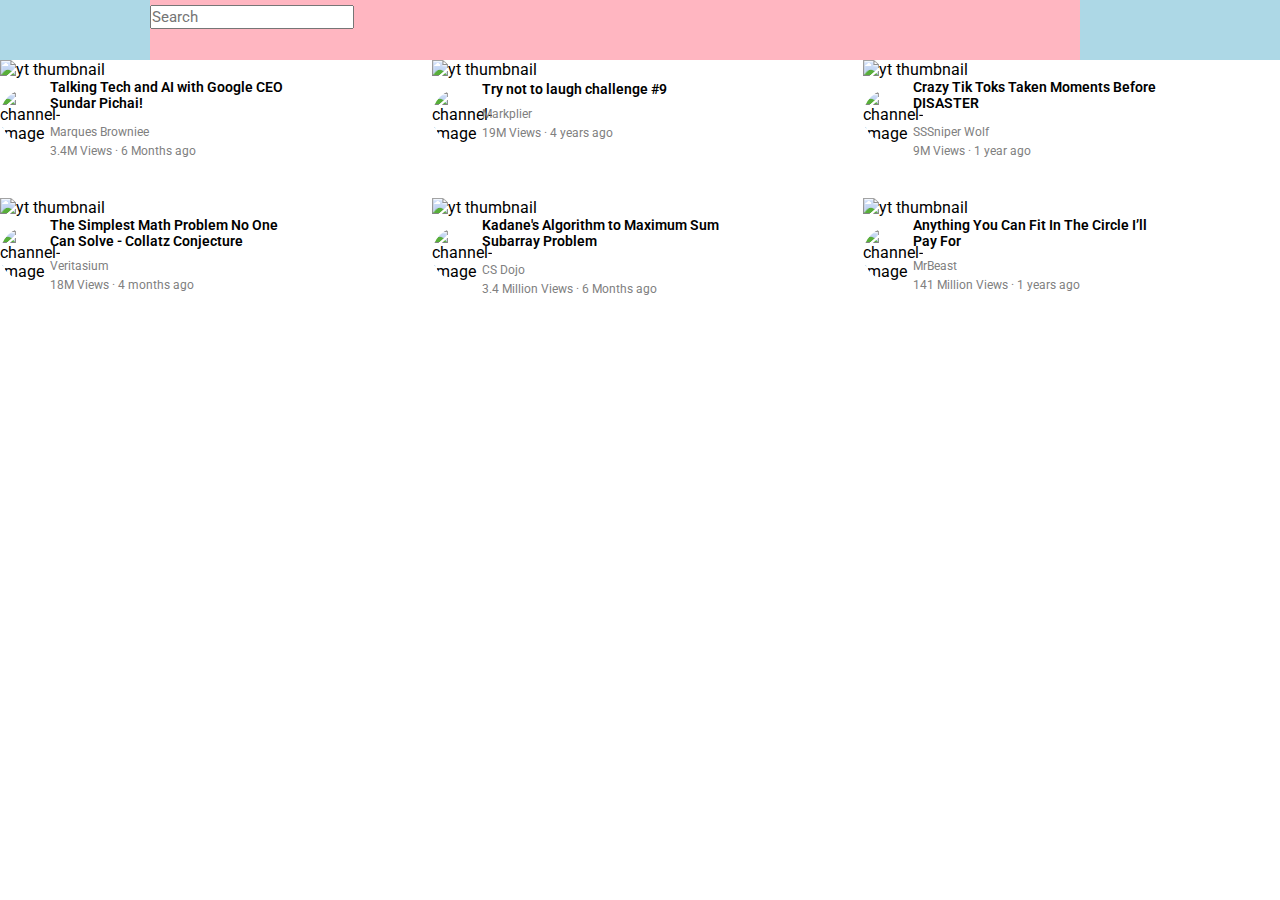
==== youtubeclone.html @ b4c2b9e9 "Initial Stage of clone" ====
<!DOCTYPE html>
<html lang="en">

<head>
    <meta charset="UTF-8">
    <meta name="viewport" content="width=device-width, initial-scale=1.0">
    <title>Youtube Clone</title>
    <link rel="stylesheet" href="style.css">
    <link rel="preconnect" href="https://fonts.googleapis.com">
    <link rel="preconnect" href="https://fonts.gstatic.com" crossorigin>
    <link href="https://fonts.googleapis.com/css2?family=Roboto:wght@400;500;700&display=swap" rel="stylesheet">
</head>

<body>
    <div class="header">
        <div class="left-section"></div>
        <div class="middle-section"><input class="search-bar" type="text" placeholder="Search"></div>
        <div class="right-section"></div>
    </div>
    <div class="video-grid">
        <div class="video-preview">
            <div class="first-thumbnail">
                <img class="yt-thumbnail" src="images/thumbnail-1.webp" alt="yt thumbnail">
            </div>
            <div class="video-info-grid">
                <div class="channel-image">
                    <img class="profile-picture" src="images/channel-1.jpeg" alt="channel-image">
                </div>
                <div class="video-info">
                    <div>
                        <p class="video-title">
                            Talking Tech and AI with Google CEO Sundar Pichai!
                        </p>
                    </div>
                    <div class="video-owner">
                        <p class="channel-name">
                            Marques Browniee
                        </p>
                    </div>
                    <div class="class-stats">
                        <p class="stats">
                            3.4M Views &#183; 6 Months ago
                        </p>
                    </div>
                </div>
            </div>
        </div>


        <div class="video-preview">
            <div class="first-thumbnail">
                <img class="yt-thumbnail" src="images/thumbnail-2.webp" alt="yt thumbnail">
            </div>
            <div class="video-info-grid">
                <div class="channel-image">
                    <img class="profile-picture" src="images/channel-2.jpeg" alt="channel-image">
                </div>
                <div class="video-info">
                    <div>
                        <p class="video-title">
                            Try not to laugh challenge #9
                        </p>
                    </div>
                    <div>
                        <p class="channel-name">
                            Markplier
                        </p>
                    </div>
                    <div class="class-stats">
                        <p class="stats">
                            19M Views &#183; 4 years ago
                        </p>
                    </div>
                </div>
            </div>
        </div>

        <div class="video-preview">
            <div class="first-thumbnail">
                <img class="yt-thumbnail" src="images/thumbnail-3.webp" alt="yt thumbnail">
            </div>
            <div class="video-info-grid">
                <div class="channel-image">
                    <img class="profile-picture" src="images/channel-3.jpeg" alt="channel-image">
                </div>
                <div class="video-info">
                    <div>
                        <p class="video-title">
                            Crazy Tik Toks Taken Moments Before DISASTER
                        </p>
                    </div>
                    <div class="video-owner">
                        <p class="channel-name">
                            SSSniper Wolf
                        </p>
                    </div>
                    <div class="class-stats">
                        <p class="stats">
                            9M Views &#183; 1 year ago
                        </p>
                    </div>
                </div>
            </div>
        </div>


        <div class="video-preview2">
            <div class="first-thumbnail">
                <img class="yt-thumbnail" src="images/thumbnail-4.webp" alt="yt thumbnail">
            </div>
            <div class="video-info-grid">
                <div class="channel-image">
                    <img class="profile-picture" src="images/channel-4.jpeg" alt="channel-image">
                </div>
                <div class="video-info">
                    <div>
                        <p class="video-title">
                            The Simplest Math Problem No One Can Solve - Collatz Conjecture
                        </p>
                    </div>
                    <div>
                        <p class="channel-name">
                            Veritasium
                        </p>
                    </div>
                    <div class="class-stats">
                        <p class="stats">
                            18M Views &#183; 4 months ago
                        </p>
                    </div>
                </div>
            </div>
        </div>

        <div class="video-preview">
            <div class="first-thumbnail">
                <img class="yt-thumbnail" src="images/thumbnail-5.webp" alt="yt thumbnail">
            </div>
            <div class="video-info-grid">
                <div class="channel-image">
                    <img class="profile-picture" src="images/channel-5.jpeg" alt="channel-image">
                </div>
                <div class="video-info">
                    <div>
                        <p class="video-title">
                            Kadane's Algorithm to Maximum Sum Subarray Problem
                        </p>
                    </div>
                    <div class="video-owner">
                        <p class="channel-name">
                            CS Dojo
                        </p>
                    </div>
                    <div class="class-stats">
                        <p class="stats">
                            3.4 Million Views &#183; 6 Months ago
                        </p>
                    </div>
                </div>
            </div>
        </div>


        <div class="video-preview2">
            <div class="first-thumbnail">
                <img class="yt-thumbnail" src="images/thumbnail-6.webp" alt="yt thumbnail">
            </div>
            <div class="video-info-grid">
                <div class="channel-image">
                    <img class="profile-picture" src="images/channel-6.jpeg" alt="channel-image">
                </div>
                <div class="video-info">
                    <div>
                        <p class="video-title">
                            Anything You Can Fit In The Circle I’ll Pay For
                        </p>
                    </div>
                    <div>
                        <p class="channel-name">
                            MrBeast
                        </p>
                    </div>
                    <div class="class-stats">
                        <p class="stats">
                            141 Million Views &#183; 1 years ago
                        </p>
                    </div>
                </div>
            </div>
        </div>
    </div>
</body>

</html>
---- style.css ----
* {
    padding: 0%;
    font-family: Roboto;
    margin: 0;
}

.header {
    height: 60px;
    
    display: flex;
    flex-direction: row;
    justify-content: space-between;
}

.left-section {
    background-color: lightblue;
    width: 150px;
}

.middle-section {
    background-color: lightpink;
    flex: 1;
    
} 

.right-section {
    background-color: lightblue;
    width: 200px;
}

.search-bar {
    display: block;
    width: 200px;
    height: 20px;
    margin-top: 5px;
    font-size: 15px;
    margin-bottom: 10px;
}

.channel-image {
    width: 40px;
    display: inline-block;
    vertical-align: top;
    height: 20px;
    margin-top: 10px;
}

.yt-thumbnail {
    width:100%;
}

.video-info {
    width: 250px;
    display: inline-block;
}

.video-info-grid {
    display: grid;
    grid-template-columns: 50px 250px;
}

.profile-picture {
    width: 100%;
    border-radius: 100px;
}

.video-title {
    display: inline-block;
    font-size: 14px;
    margin-bottom: 10px;
    width: 250px;
    font-weight: 600;
}

.video-owner {
    display: inline-block;
}

.channel-name {
    font-size: 12px;
    margin-bottom: 5px;
    color: gray;
    font-size: 12px;
}

.class-subscribe {
    display: inline-block;
}

.button-subscribe {
    background-color: rgb(145, 5, 5);
    color: white;
    border-radius: 30px;
    height: 25px;
    width: 90px;
    border: solid black thin;
}

.button-subscribe:active {
    background-color: rgb(208, 205, 205);
    color: black;
}

.stats {
    font-size:12px;
    color: gray;
    font-size: 12px;
}

.video-preview2 {
    display: inline-block;
    vertical-align: top;
}

.video-grid {
    display: grid;
    grid-template-columns: 1fr 1fr 1fr;
    column-gap: 15px;
    row-gap: 40px;
}
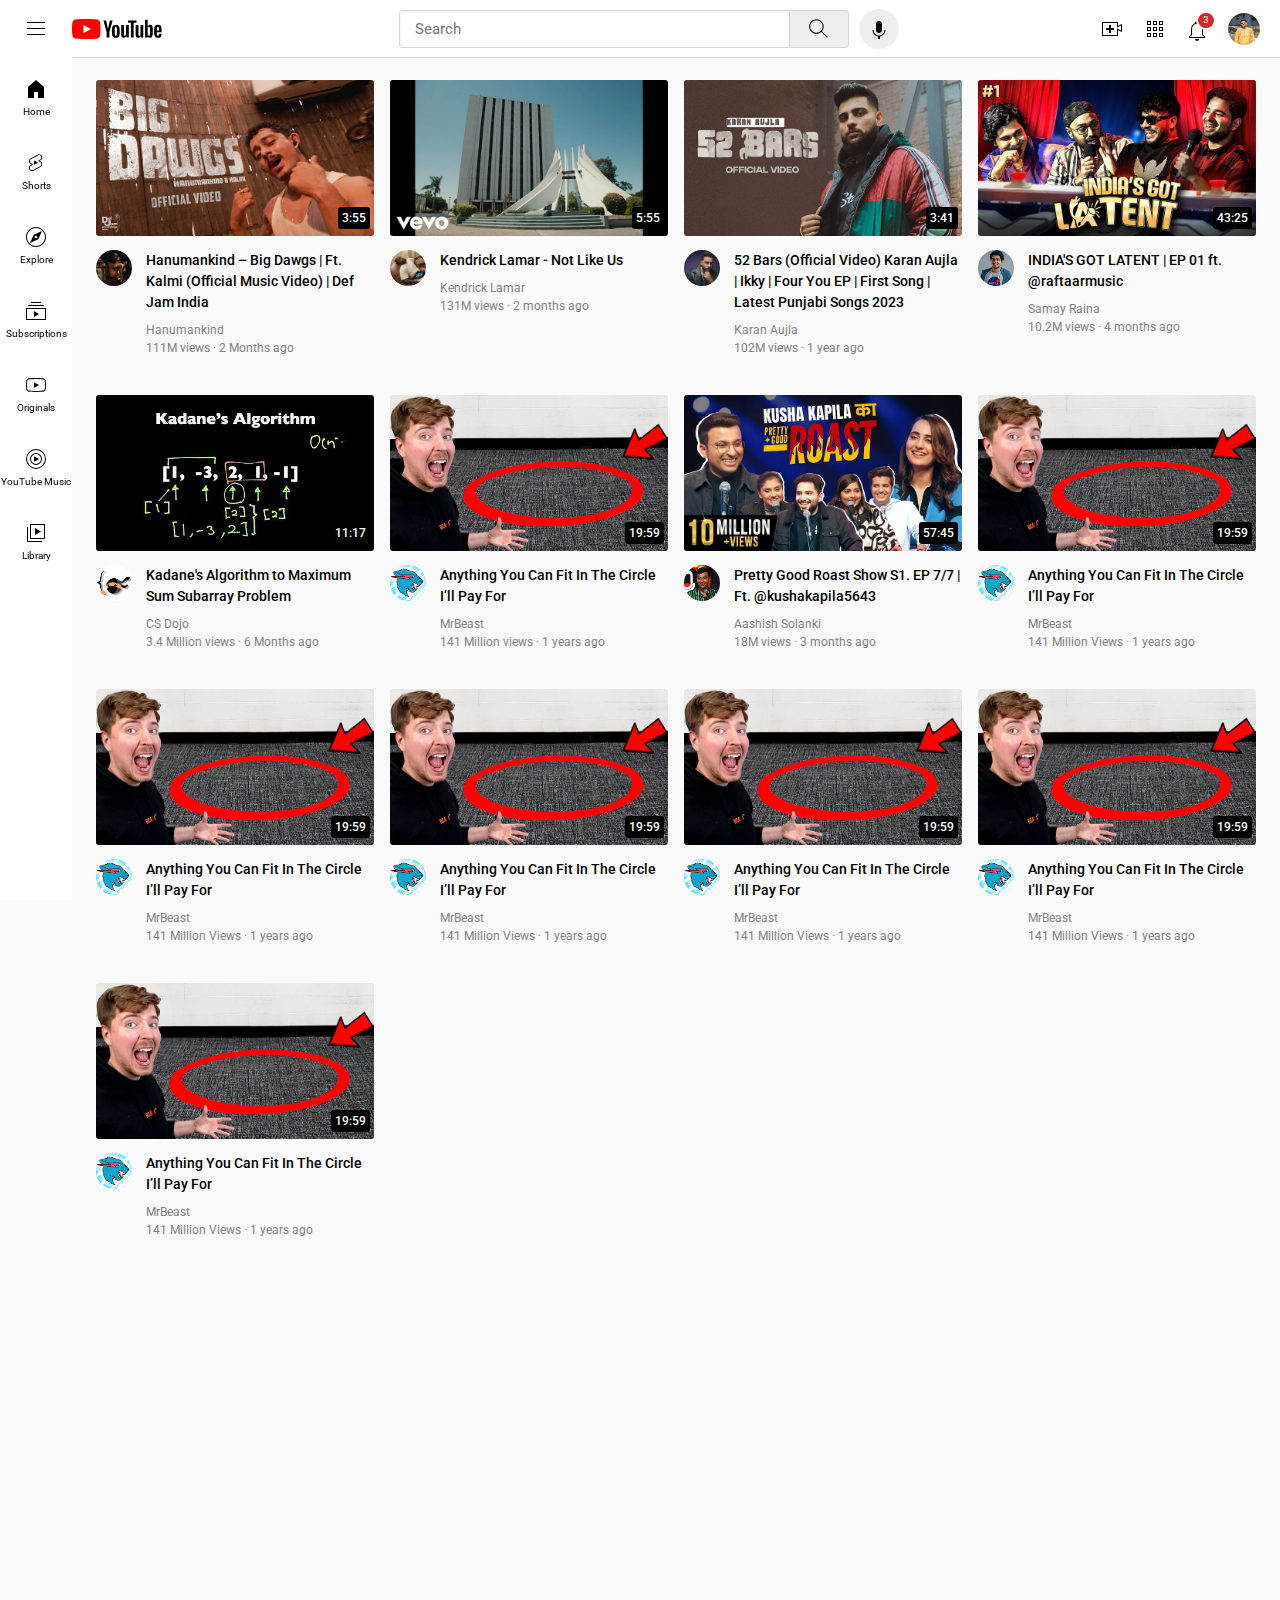
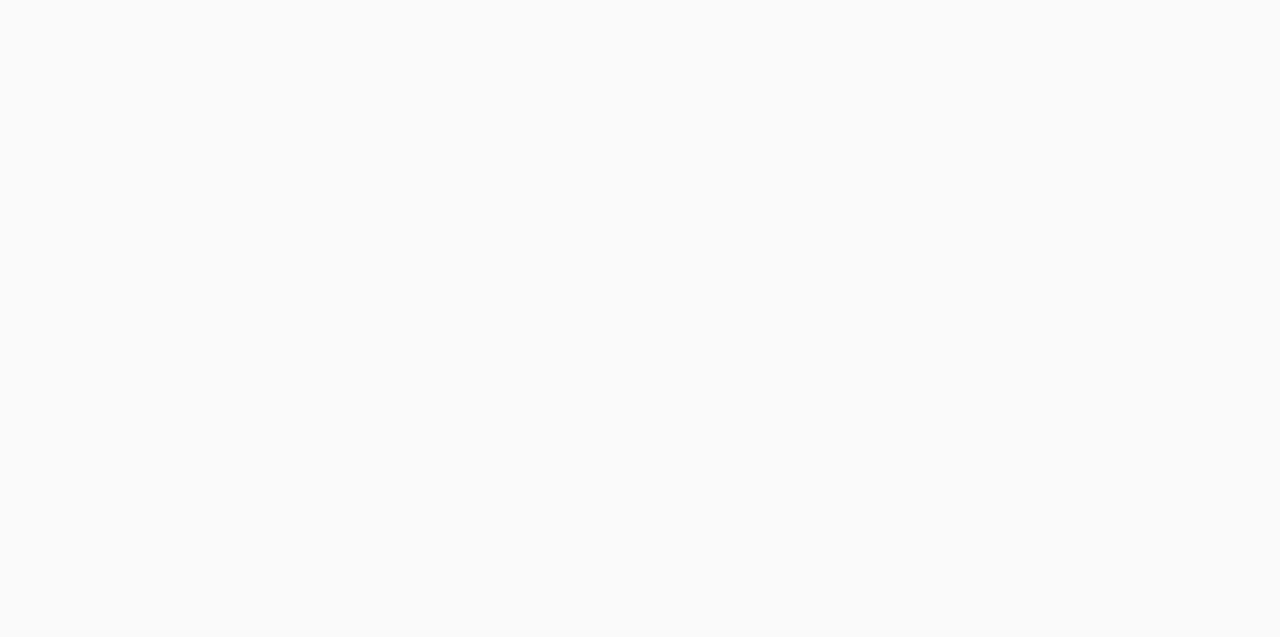
==== commit 2d2f8648: "17/09/2-24" ====
--- a/youtubeclone.html
+++ b/youtubeclone.html
@@ -6,126 +6,203 @@
     <meta name="viewport" content="width=device-width, initial-scale=1.0">
     <title>Youtube Clone</title>
     <link rel="stylesheet" href="style.css">
+    <link rel="stylesheet" href="header.css">
+    <link rel="stylesheet" href="sidebar.css">
     <link rel="preconnect" href="https://fonts.googleapis.com">
     <link rel="preconnect" href="https://fonts.gstatic.com" crossorigin>
     <link href="https://fonts.googleapis.com/css2?family=Roboto:wght@400;500;700&display=swap" rel="stylesheet">
 </head>
 
 <body>
-    <div class="header">
-        <div class="left-section"></div>
-        <div class="middle-section"><input class="search-bar" type="text" placeholder="Search"></div>
-        <div class="right-section"></div>
+    <header class="header">
+        <div class="left-section">
+            <img class="hamburger-menu" src="icons/hamburger-menu.svg" alt="icon">
+            <div>
+                <img class="youtube-logo" src="icons/youtube-logo.svg" alt="">
+            </div>
+        </div>
+        <div class="middle-section">
+            <input class="search-bar" type="text" placeholder="Search">
+            <button class="search-button">
+                <img class="search-icon" src="icons/search.svg" alt="">
+                <div class="tooltip">Search</div>
+            </button>
+            <button class="voice-search-button">
+                <img class="voice-icon" src="icons/voice-search-icon.svg" alt="">
+                <div class="tooltip">Search with your voice</div>
+            </button>
+        </div>
+        <div class="right-section">
+            <div class="create-button">
+                <img class="upload" src="icons/upload.svg" alt="upload">
+                <div class="tooltip">Create</div>
+            </div>
+            <div class="youtube-apps-container">
+                <img class="youtube-apps" src="icons/youtube-apps.svg" alt="ytapps">
+                <div class="tooltip">Youtube apps</div>
+            </div>
+            <div class="notification-icon-container">
+                <img class="notification" src="icons/notifications.svg" alt="notification">
+                <div class="notification-count">
+                    3
+                </div>
+                <div class="tooltip">Notification</div>
+            </div>
+            <img class="profile-pic" src="images/anurag-photo.jpg" alt="profile-picture">
+        </div>
+    </header>
+
+    <div class="sidebar">
+        <div class="sidebar-elements">
+            <img src="icons/home.svg" alt="">
+            <div>Home</div>
+        </div>
+        <div class="sidebar-elements">
+            <img src="icons/Shorts.jpg" style="mix-blend-mode: multiply;">
+            <div>Shorts</div>
+        </div>
+        <div class="sidebar-elements">
+            <img src="icons/explore.svg" alt="">
+            <div>Explore</div>
+        </div>
+        <div class="sidebar-elements">
+            <img src="icons/subscriptions.svg" alt="">
+            <div>Subscriptions</div>
+        </div>
+        <div class="sidebar-elements">
+            <img src="icons/originals.svg" alt="">
+            <div>Originals</div>
+        </div>
+        <div class="sidebar-elements">
+            <img src="icons/youtube-music.svg" alt="">
+            <div>YouTube Music</div>
+        </div>
+        <div class="sidebar-elements">
+            <img src="icons/library.svg" alt="">
+            <div>Library</div>
+        </div>
     </div>
-    <div class="video-grid">
-        <div class="video-preview">
-            <div class="first-thumbnail">
-                <img class="yt-thumbnail" src="images/thumbnail-1.webp" alt="yt thumbnail">
-            </div>
-            <div class="video-info-grid">
-                <div class="channel-image">
-                    <img class="profile-picture" src="images/channel-1.jpeg" alt="channel-image">
-                </div>
-                <div class="video-info">
-                    <div>
-                        <p class="video-title">
-                            Talking Tech and AI with Google CEO Sundar Pichai!
+
+    <main class="video-grid">
+        <div class="video-preview">
+            <div class="first-thumbnail">
+                <a href="https://www.youtube.com/watch?v=hOHKltAiKXQ"><img class="yt-thumbnail"
+                        src="images/Hanumankind-thumbnail.webp" alt="yt thumbnail"></a>
+                <div class="video-duration">3:55</div>
+            </div>
+            <div class="video-info-grid">
+                <div class="channel-image">
+                    <a href="https://www.youtube.com/@Hanumankind"><img class="profile-picture"
+                            src="images/Hnumankind_profile.jpg" alt="channel-image"></a>
+                </div>
+                <div class="video-info">
+                    <div>
+                        <p class="video-title">
+                            Hanumankind – Big Dawgs | Ft. Kalmi (Official Music Video) | Def Jam India
                         </p>
                     </div>
                     <div class="video-owner">
                         <p class="channel-name">
-                            Marques Browniee
-                        </p>
-                    </div>
-                    <div class="class-stats">
-                        <p class="stats">
-                            3.4M Views &#183; 6 Months ago
-                        </p>
-                    </div>
-                </div>
-            </div>
-        </div>
-
-
-        <div class="video-preview">
-            <div class="first-thumbnail">
-                <img class="yt-thumbnail" src="images/thumbnail-2.webp" alt="yt thumbnail">
-            </div>
-            <div class="video-info-grid">
-                <div class="channel-image">
-                    <img class="profile-picture" src="images/channel-2.jpeg" alt="channel-image">
-                </div>
-                <div class="video-info">
-                    <div>
-                        <p class="video-title">
-                            Try not to laugh challenge #9
-                        </p>
-                    </div>
-                    <div>
-                        <p class="channel-name">
-                            Markplier
-                        </p>
-                    </div>
-                    <div class="class-stats">
-                        <p class="stats">
-                            19M Views &#183; 4 years ago
-                        </p>
-                    </div>
-                </div>
-            </div>
-        </div>
-
-        <div class="video-preview">
-            <div class="first-thumbnail">
-                <img class="yt-thumbnail" src="images/thumbnail-3.webp" alt="yt thumbnail">
-            </div>
-            <div class="video-info-grid">
-                <div class="channel-image">
-                    <img class="profile-picture" src="images/channel-3.jpeg" alt="channel-image">
-                </div>
-                <div class="video-info">
-                    <div>
-                        <p class="video-title">
-                            Crazy Tik Toks Taken Moments Before DISASTER
+                            Hanumankind
+                        </p>
+                    </div>
+                    <div class="class-stats">
+                        <p class="stats">
+                            111M views &#183; 2 Months ago
+                        </p>
+                    </div>
+                </div>
+            </div>
+        </div>
+
+
+        <div class="video-preview">
+            <div class="first-thumbnail">
+                <a href="https://www.youtube.com/watch?v=H58vbez_m4E"><img class="yt-thumbnail"
+                        src="images/Kendrick-thumbnail.webp" alt="yt thumbnail"></a>
+                <div class="video-duration">5:55</div>
+            </div>
+            <div class="video-info-grid">
+                <div class="channel-image">
+                    <a href="https://www.youtube.com/channel/UC3lBXcrKFnFAFkfVk5WuKcQ"><img class="profile-picture"
+                            src="images/kendrick_profile.jpg" alt="channel-image"></a>
+                </div>
+                <div class="video-info">
+                    <div>
+                        <p class="video-title">
+                            Kendrick Lamar - Not Like Us
+                        </p>
+                    </div>
+                    <div>
+                        <p class="channel-name">
+                            Kendrick Lamar
+                        </p>
+                    </div>
+                    <div class="class-stats">
+                        <p class="stats">
+                            131M views &#183; 2 months ago
+                        </p>
+                    </div>
+                </div>
+            </div>
+        </div>
+
+        <div class="video-preview">
+            <div class="first-thumbnail">
+                <a href="https://www.youtube.com/watch?v=4DfVxVeqk2o&list=RDMM4DfVxVeqk2o&start_radio=1"><img
+                        class="yt-thumbnail" src="images/karan_thumbnail.webp" alt="yt thumbnail"></a>
+                <div class="video-duration">3:41</div>
+            </div>
+            <div class="video-info-grid">
+                <div class="channel-image">
+                    <a href="https://www.youtube.com/channel/UC3XBkDeCVXCoCofFgfUZXGw"><img class="profile-picture"
+                            src="images/karan_profile.jpg" alt="channel-image"></a>
+                </div>
+                <div class="video-info">
+                    <div>
+                        <p class="video-title">
+                            52 Bars (Official Video) Karan Aujla | Ikky | Four You EP | First Song | Latest Punjabi
+                            Songs 2023
                         </p>
                     </div>
                     <div class="video-owner">
                         <p class="channel-name">
-                            SSSniper Wolf
-                        </p>
-                    </div>
-                    <div class="class-stats">
-                        <p class="stats">
-                            9M Views &#183; 1 year ago
-                        </p>
-                    </div>
-                </div>
-            </div>
-        </div>
-
-
-        <div class="video-preview2">
-            <div class="first-thumbnail">
-                <img class="yt-thumbnail" src="images/thumbnail-4.webp" alt="yt thumbnail">
-            </div>
-            <div class="video-info-grid">
-                <div class="channel-image">
-                    <img class="profile-picture" src="images/channel-4.jpeg" alt="channel-image">
-                </div>
-                <div class="video-info">
-                    <div>
-                        <p class="video-title">
-                            The Simplest Math Problem No One Can Solve - Collatz Conjecture
-                        </p>
-                    </div>
-                    <div>
-                        <p class="channel-name">
-                            Veritasium
-                        </p>
-                    </div>
-                    <div class="class-stats">
-                        <p class="stats">
-                            18M Views &#183; 4 months ago
+                            Karan Aujla
+                        </p>
+                    </div>
+                    <div class="class-stats">
+                        <p class="stats">
+                            102M views &#183; 1 year ago
+                        </p>
+                    </div>
+                </div>
+            </div>
+        </div>
+
+
+        <div class="video-preview">
+            <div class="first-thumbnail">
+                <a href="https://www.youtube.com/watch?v=pysQmeEYOJk"><img class="yt-thumbnail" src="images/samay_thumbnail.webp" alt="yt thumbnail"></a>
+                <div class="video-duration">43:25</div>
+            </div>
+            <div class="video-info-grid">
+                <div class="channel-image">
+                    <a href="https://www.youtube.com/@SamayRainaOfficial"><img class="profile-picture" src="images/samay_profile.jpg" alt="channel-image"></a>
+                </div>
+                <div class="video-info">
+                    <div>
+                        <p class="video-title">
+                            INDIA'S GOT LATENT | EP 01 ft. ‪@raftaarmusic‬
+                        </p>
+                    </div>
+                    <div>
+                        <p class="channel-name">
+                            Samay Raina 
+                        </p>
+                    </div>
+                    <div class="class-stats">
+                        <p class="stats">
+                            10.2M views &#183; 4 months ago
                         </p>
                     </div>
                 </div>
@@ -135,6 +212,7 @@
         <div class="video-preview">
             <div class="first-thumbnail">
                 <img class="yt-thumbnail" src="images/thumbnail-5.webp" alt="yt thumbnail">
+                <div class="video-duration">11:17</div>
             </div>
             <div class="video-info-grid">
                 <div class="channel-image">
@@ -153,42 +231,246 @@
                     </div>
                     <div class="class-stats">
                         <p class="stats">
-                            3.4 Million Views &#183; 6 Months ago
-                        </p>
-                    </div>
-                </div>
-            </div>
-        </div>
-
-
-        <div class="video-preview2">
-            <div class="first-thumbnail">
-                <img class="yt-thumbnail" src="images/thumbnail-6.webp" alt="yt thumbnail">
-            </div>
-            <div class="video-info-grid">
-                <div class="channel-image">
-                    <img class="profile-picture" src="images/channel-6.jpeg" alt="channel-image">
-                </div>
-                <div class="video-info">
-                    <div>
-                        <p class="video-title">
-                            Anything You Can Fit In The Circle I’ll Pay For
-                        </p>
-                    </div>
-                    <div>
-                        <p class="channel-name">
-                            MrBeast
-                        </p>
-                    </div>
-                    <div class="class-stats">
-                        <p class="stats">
-                            141 Million Views &#183; 1 years ago
-                        </p>
-                    </div>
-                </div>
-            </div>
-        </div>
-    </div>
+                            3.4 Million views &#183; 6 Months ago
+                        </p>
+                    </div>
+                </div>
+            </div>
+        </div>
+
+
+        <div class="video-preview">
+            <div class="first-thumbnail">
+                <img class="yt-thumbnail" src="images/thumbnail-6.webp" alt="yt thumbnail">
+                <div class="video-duration">19:59</div>
+            </div>
+            <div class="video-info-grid">
+                <div class="channel-image">
+                    <img class="profile-picture" src="images/channel-6.jpeg" alt="channel-image">
+                </div>
+                <div class="video-info">
+                    <div>
+                        <p class="video-title">
+                            Anything You Can Fit In The Circle I’ll Pay For
+                        </p>
+                    </div>
+                    <div>
+                        <p class="channel-name">
+                            MrBeast
+                        </p>
+                    </div>
+                    <div class="class-stats">
+                        <p class="stats">
+                            141 Million views &#183; 1 years ago
+                        </p>
+                    </div>
+                </div>
+            </div>
+        </div>
+
+        <div class="video-preview">
+            <div class="first-thumbnail">
+                <a href="https://www.youtube.com/watch?v=KsEoGDgKdwQ"><img class="yt-thumbnail" src="images/Ashish_thumbnail.webp" alt="yt thumbnail"></a>
+                <div class="video-duration">57:45</div>
+            </div>
+            <div class="video-info-grid">
+                <div class="channel-image">
+                    <a href="https://www.youtube.com/@ashishsolanki_1"><img class="profile-picture" src="images/Ashish_profile.jpg" alt="channel-image"></a>
+                </div>
+                <div class="video-info">
+                    <div>
+                        <p class="video-title">
+                            Pretty Good Roast Show S1. EP 7/7 | Ft. ‪@kushakapila5643‬
+                        </p>
+                    </div>
+                    <div>
+                        <p class="channel-name">
+                            Aashish Solanki
+                        </p>
+                    </div>
+                    <div class="class-stats">
+                        <p class="stats">
+                            18M views &#183; 3 months ago
+                        </p>
+                    </div>
+                </div>
+            </div>
+        </div>
+
+        <div class="video-preview">
+            <div class="first-thumbnail">
+                <img class="yt-thumbnail" src="images/thumbnail-6.webp" alt="yt thumbnail">
+                <div class="video-duration">19:59</div>
+            </div>
+            <div class="video-info-grid">
+                <div class="channel-image">
+                    <img class="profile-picture" src="images/channel-6.jpeg" alt="channel-image">
+                </div>
+                <div class="video-info">
+                    <div>
+                        <p class="video-title">
+                            Anything You Can Fit In The Circle I’ll Pay For
+                        </p>
+                    </div>
+                    <div>
+                        <p class="channel-name">
+                            MrBeast
+                        </p>
+                    </div>
+                    <div class="class-stats">
+                        <p class="stats">
+                            141 Million Views &#183; 1 years ago
+                        </p>
+                    </div>
+                </div>
+            </div>
+        </div>
+
+        <div class="video-preview">
+            <div class="first-thumbnail">
+                <img class="yt-thumbnail" src="images/thumbnail-6.webp" alt="yt thumbnail">
+                <div class="video-duration">19:59</div>
+            </div>
+            <div class="video-info-grid">
+                <div class="channel-image">
+                    <img class="profile-picture" src="images/channel-6.jpeg" alt="channel-image">
+                </div>
+                <div class="video-info">
+                    <div>
+                        <p class="video-title">
+                            Anything You Can Fit In The Circle I’ll Pay For
+                        </p>
+                    </div>
+                    <div>
+                        <p class="channel-name">
+                            MrBeast
+                        </p>
+                    </div>
+                    <div class="class-stats">
+                        <p class="stats">
+                            141 Million Views &#183; 1 years ago
+                        </p>
+                    </div>
+                </div>
+            </div>
+        </div>
+
+        <div class="video-preview">
+            <div class="first-thumbnail">
+                <img class="yt-thumbnail" src="images/thumbnail-6.webp" alt="yt thumbnail">
+                <div class="video-duration">19:59</div>
+            </div>
+            <div class="video-info-grid">
+                <div class="channel-image">
+                    <img class="profile-picture" src="images/channel-6.jpeg" alt="channel-image">
+                </div>
+                <div class="video-info">
+                    <div>
+                        <p class="video-title">
+                            Anything You Can Fit In The Circle I’ll Pay For
+                        </p>
+                    </div>
+                    <div>
+                        <p class="channel-name">
+                            MrBeast
+                        </p>
+                    </div>
+                    <div class="class-stats">
+                        <p class="stats">
+                            141 Million Views &#183; 1 years ago
+                        </p>
+                    </div>
+                </div>
+            </div>
+        </div>
+
+        <div class="video-preview">
+            <div class="first-thumbnail">
+                <img class="yt-thumbnail" src="images/thumbnail-6.webp" alt="yt thumbnail">
+                <div class="video-duration">19:59</div>
+            </div>
+            <div class="video-info-grid">
+                <div class="channel-image">
+                    <img class="profile-picture" src="images/channel-6.jpeg" alt="channel-image">
+                </div>
+                <div class="video-info">
+                    <div>
+                        <p class="video-title">
+                            Anything You Can Fit In The Circle I’ll Pay For
+                        </p>
+                    </div>
+                    <div>
+                        <p class="channel-name">
+                            MrBeast
+                        </p>
+                    </div>
+                    <div class="class-stats">
+                        <p class="stats">
+                            141 Million Views &#183; 1 years ago
+                        </p>
+                    </div>
+                </div>
+            </div>
+        </div>
+
+        <div class="video-preview">
+            <div class="first-thumbnail">
+                <img class="yt-thumbnail" src="images/thumbnail-6.webp" alt="yt thumbnail">
+                <div class="video-duration">19:59</div>
+            </div>
+            <div class="video-info-grid">
+                <div class="channel-image">
+                    <img class="profile-picture" src="images/channel-6.jpeg" alt="channel-image">
+                </div>
+                <div class="video-info">
+                    <div>
+                        <p class="video-title">
+                            Anything You Can Fit In The Circle I’ll Pay For
+                        </p>
+                    </div>
+                    <div>
+                        <p class="channel-name">
+                            MrBeast
+                        </p>
+                    </div>
+                    <div class="class-stats">
+                        <p class="stats">
+                            141 Million Views &#183; 1 years ago
+                        </p>
+                    </div>
+                </div>
+            </div>
+        </div>
+
+        <div class="video-preview">
+            <div class="first-thumbnail">
+                <img class="yt-thumbnail" src="images/thumbnail-6.webp" alt="yt thumbnail">
+                <div class="video-duration">19:59</div>
+            </div>
+            <div class="video-info-grid">
+                <div class="channel-image">
+                    <img class="profile-picture" src="images/channel-6.jpeg" alt="channel-image">
+                </div>
+                <div class="video-info">
+                    <div>
+                        <p class="video-title">
+                            Anything You Can Fit In The Circle I’ll Pay For
+                        </p>
+                    </div>
+                    <div>
+                        <p class="channel-name">
+                            MrBeast
+                        </p>
+                    </div>
+                    <div class="class-stats">
+                        <p class="stats">
+                            141 Million Views &#183; 1 years ago
+                        </p>
+                    </div>
+                </div>
+            </div>
+        </div>
+    </main>
 </body>
 
 </html>--- a/style.css
+++ b/style.css
@@ -1,104 +1,78 @@
 * {
-    padding: 0%;
     font-family: Roboto;
     margin: 0;
 }
 
-.header {
-    height: 60px;
-    
-    display: flex;
-    flex-direction: row;
-    justify-content: space-between;
+body {
+    padding-top: 80px;
+    padding-left: 96px;
+    background-color: rgb(250, 250, 250);
+    margin-bottom: 1000px;
+    margin-right: 24px;
 }
 
-.left-section {
-    background-color: lightblue;
-    width: 150px;
+.first-thumbnail {
+    width: 100%;
+    position: relative;
 }
 
-.middle-section {
-    background-color: lightpink;
-    flex: 1;
-    
-} 
-
-.right-section {
-    background-color: lightblue;
-    width: 200px;
+.video-duration {
+    font-family: Roboto, Arial;
+     background-color: black;
+     color: white;
+     position: absolute;
+     bottom: 11px;
+     right: 4px;
+     padding: 4px;
+     border-radius: 3px;
+     font-size: 12px;
+     font-weight:500;
 }
 
-.search-bar {
-    display: block;
-    width: 200px;
-    height: 20px;
-    margin-top: 5px;
-    font-size: 15px;
-    margin-bottom: 10px;
+.video-grid {
+    display: grid;
+    grid-template-columns: 1fr 1fr 1fr 1fr;
+    column-gap: 16px;
+    row-gap: 40px;
 }
 
+
 .channel-image {
-    width: 40px;
-    display: inline-block;
-    vertical-align: top;
+    width: 35px;
     height: 20px;
-    margin-top: 10px;
 }
 
 .yt-thumbnail {
     width:100%;
+    border-radius: 3px;
 }
 
-.video-info {
-    width: 250px;
-    display: inline-block;
-}
 
 .video-info-grid {
     display: grid;
-    grid-template-columns: 50px 250px;
+    margin-top: 10px;
+    grid-template-columns: 50px 1fr;
 }
 
 .profile-picture {
-    width: 100%;
-    border-radius: 100px;
+    width: 36px;
+    border-radius: 50px;
 }
 
 .video-title {
-    display: inline-block;
     font-size: 14px;
     margin-bottom: 10px;
-    width: 250px;
-    font-weight: 600;
+    width: 100%;
+    font-weight: 500;
+    line-height: 21px;
 }
 
-.video-owner {
-    display: inline-block;
-}
 
 .channel-name {
     font-size: 12px;
-    margin-bottom: 5px;
+    margin-bottom: 4px;
     color: gray;
     font-size: 12px;
-}
-
-.class-subscribe {
-    display: inline-block;
-}
-
-.button-subscribe {
-    background-color: rgb(145, 5, 5);
-    color: white;
-    border-radius: 30px;
-    height: 25px;
-    width: 90px;
-    border: solid black thin;
-}
-
-.button-subscribe:active {
-    background-color: rgb(208, 205, 205);
-    color: black;
 }
 
 .stats {
@@ -107,14 +81,27 @@
     font-size: 12px;
 }
 
-.video-preview2 {
-    display: inline-block;
-    vertical-align: top;
+
+@media (max-width:412px) {
+    .video-grid {
+        grid-template-columns: 1fr;
+    }
 }
 
-.video-grid {
-    display: grid;
-    grid-template-columns: 1fr 1fr 1fr;
-    column-gap: 15px;
-    row-gap: 40px;
+@media (min-width:413px) and (max-width:870px) {
+    .video-grid {
+        grid-template-columns:1fr 1fr;
+    }
+}
+
+@media (min-width:1125px) {
+   .video-grid {
+    grid-template-columns: 1fr 1fr 1fr 1fr;
+   } 
+}
+
+@media (min-width:871px) and (max-width:1124px) {
+    .video-grid {
+        grid-template-columns: 1fr 1fr 1fr;
+    }
 }--- a/header.css
+++ b/header.css
@@ -0,0 +1,187 @@
+.header {
+    height: 57px;
+    display: flex;
+    flex-direction: row;
+    justify-content: space-between;
+    position: fixed;
+    top: 0;
+    left: 0;
+    right: 0;
+    background-color: white;
+    border-bottom-style: solid;
+    border-bottom-color:  rgb(215, 215, 215);
+    border-bottom-width: thin;
+    z-index: 1;
+}
+
+.left-section {
+    display: flex;
+    align-items: center;
+}
+
+.hamburger-menu {
+    height: 24px;
+    margin-right: 24px;
+    margin-left: 24px;
+}
+
+.left-section div {
+    height: 20px;
+}
+
+.youtube-logo {
+    height: 100%;
+}
+
+.middle-section {
+    display: flex;
+    flex: 1;
+    margin-left: 70px;
+    margin-right: 35px;
+    max-width: 500px;
+    align-items: center;
+}
+
+.search-bar {
+    flex: 1;
+    max-width: 380px;
+    height: 34px;
+    font-size: 15px;
+    padding-left: 15px;
+    border: solid rgb(215, 215, 215) 1px;
+    border-top-left-radius:3px;
+    border-bottom-left-radius: 3px;
+    box-shadow: inset 1px 2px 3px rgba(0,0,0,0.05);
+    width: 0;
+}
+
+.search-bar::placeholder {
+    font-size: 15px;  
+}
+
+.search-bar:active {
+    border: solid rgb(4, 74, 149) 1px;
+}
+
+.search-button,
+.voice-search-button,
+.create-button,
+.youtube-apps-container,
+.notification-icon-container {
+    display: flex;
+    flex-direction: column;
+    justify-content: center;
+    align-items: center;
+    position: relative;
+}
+
+.search-button {
+    width: 60px;
+    height: 38px;
+    border: solid rgb(215,215,215) 1px;
+    border-top-right-radius: 3px;
+    border-bottom-right-radius: 3px;
+    margin-left: -1px;
+    cursor: pointer;
+}
+
+.search-button .tooltip, 
+.voice-search-button .tooltip,
+.create-button .tooltip,
+.youtube-apps-container .tooltip,
+.notification-icon-container .tooltip {
+    position: absolute;
+    opacity: 0;
+    bottom: -45px;
+    font-size: 12px;
+    border-radius: 2px;
+    background-color: rgb(108, 108, 108);
+    color: white;
+    padding-left: 4px;
+    padding-right: 4px;
+    padding-top: 8px;
+    padding-bottom: 8px;
+    transition: opacity 0.15s;
+    pointer-events: none;
+    white-space: nowrap;
+}
+
+.search-button:hover .tooltip,
+.voice-search-button:hover .tooltip,
+.create-button:hover .tooltip ,
+.youtube-apps-container:hover .tooltip,
+.notification-icon-container:hover .tooltip{
+    opacity: 1;
+}
+
+.search-icon {
+    height: 25px;
+    align-items: center;
+}
+
+.voice-search-button {
+    width: 40px;
+    height: 40px;
+    margin-left: 10px;
+    border: none;
+    border-radius: 20px;
+}
+
+.voice-icon {
+    height: 24px;
+    padding-top: 2px;
+}
+
+.right-section {
+    width: 180px;
+    display: flex;
+    flex-direction: row;
+    align-items: center;
+    justify-content: space-between;
+    flex-shrink: 0;
+}
+
+.upload {
+    height: 24px;
+}
+
+.upload-button {
+    display: relative;
+}
+
+.youtube-apps {
+    height: 24px;
+}
+
+.notification {
+    height: 24px;
+    margin-top: 5px;
+}
+
+.notification-icon-container {
+    position: relative;
+}
+
+.notification-count {
+    font-size: 10px;
+    position: absolute;
+    top: -3px;
+    right: -7px;
+    color: white;
+    background-color: rgb(212, 39, 39);
+    font-family: Roboto,Arial;
+    padding-left: 5px;
+    padding-right: 5px;
+    padding-top: 1px;
+    padding-bottom: 3px;
+    border-radius: 10px;
+    border: 2px white solid;
+}
+
+.profile-pic {
+    height: 32px;
+    width: 32px;
+    border: none;
+    border-radius: 16px;
+    margin-right: 20px;
+}--- a/sidebar.css
+++ b/sidebar.css
@@ -0,0 +1,35 @@
+.sidebar {
+    position: fixed;
+    left: 0;
+    top: 57px;
+    bottom: 0;
+    width: 72px;
+    background-color: white;
+    z-index: 200;
+    padding-top: 3px;
+    cursor: pointer;
+    display: relative;
+}
+
+.sidebar-elements {
+    height: 74px;
+    display: flex;
+    flex-direction: column;
+    align-items: center;
+    justify-content: center;
+}
+
+
+
+.sidebar-elements img {
+    height: 24px;
+    margin-bottom: 5px;;
+}
+
+.sidebar-elements div {
+    font-size: 10px;
+}
+
+.sidebar-elements:hover {
+    background-color: lightgray;
+}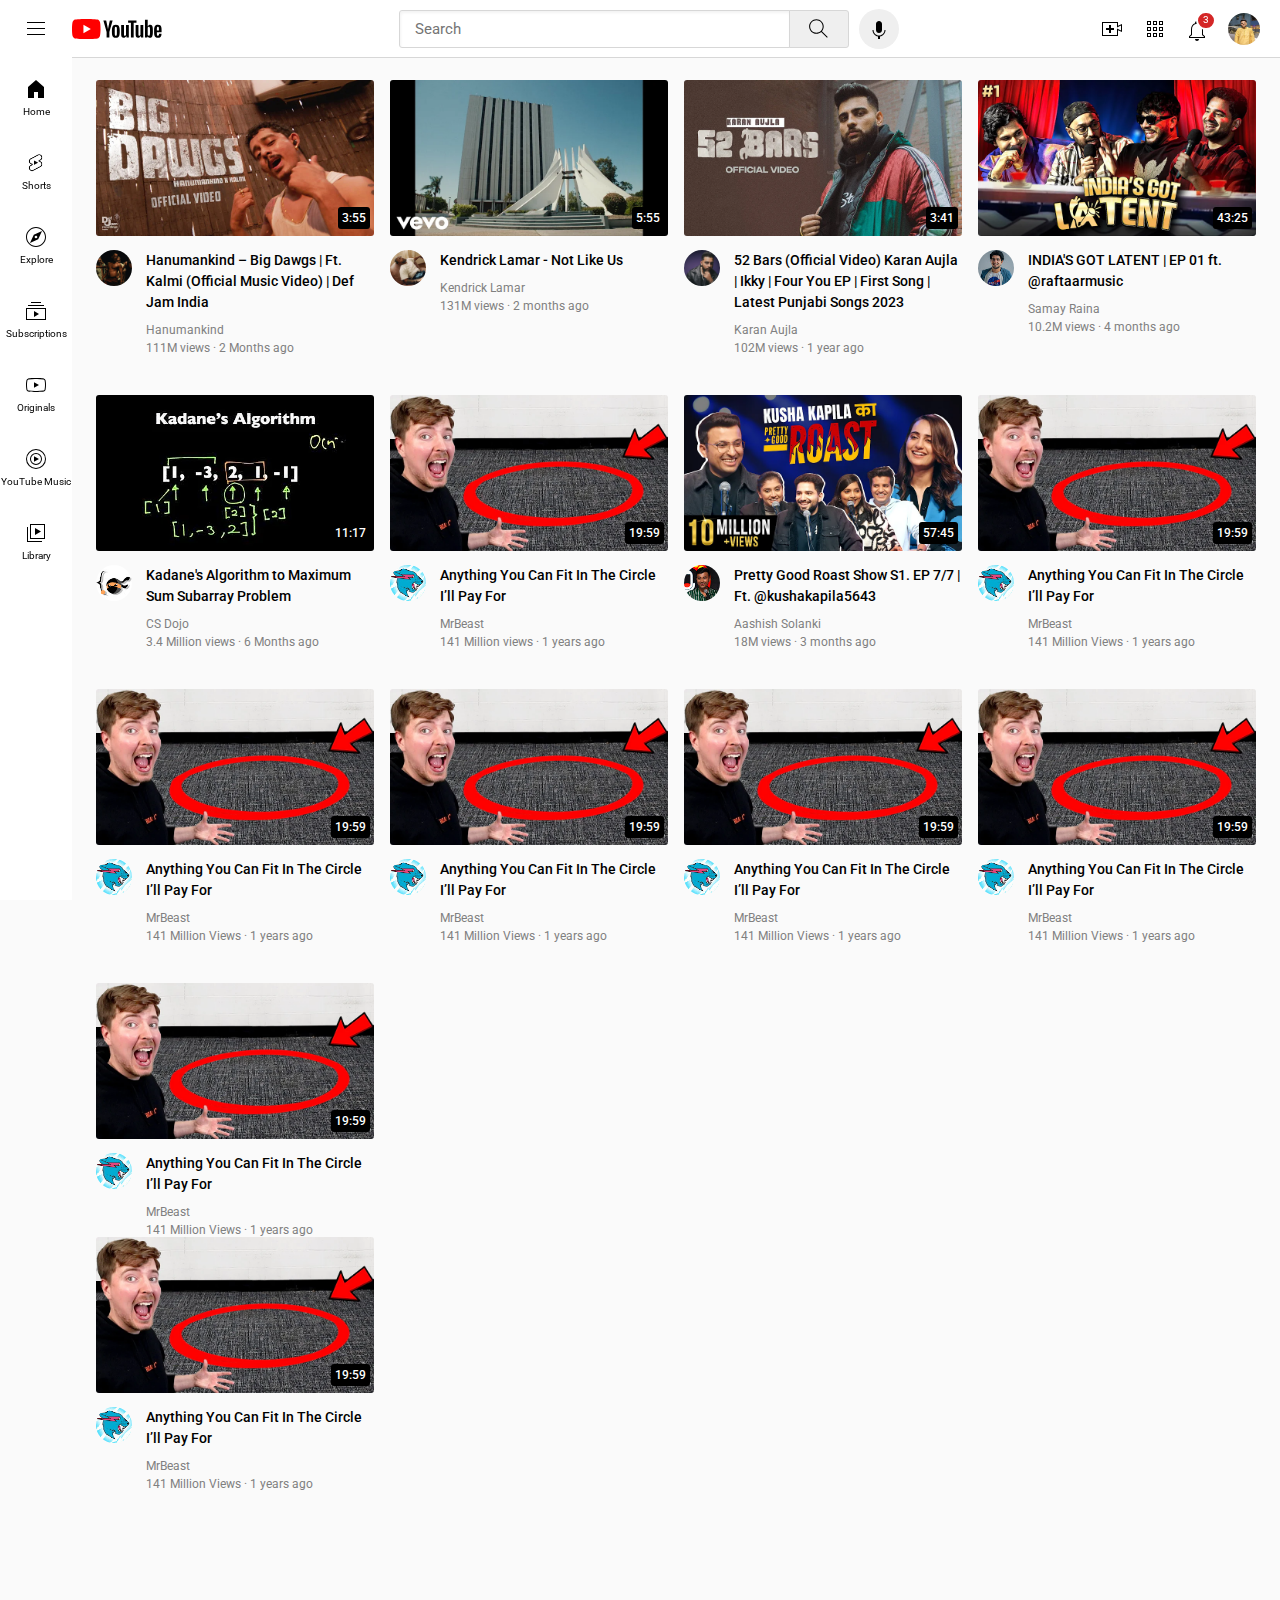
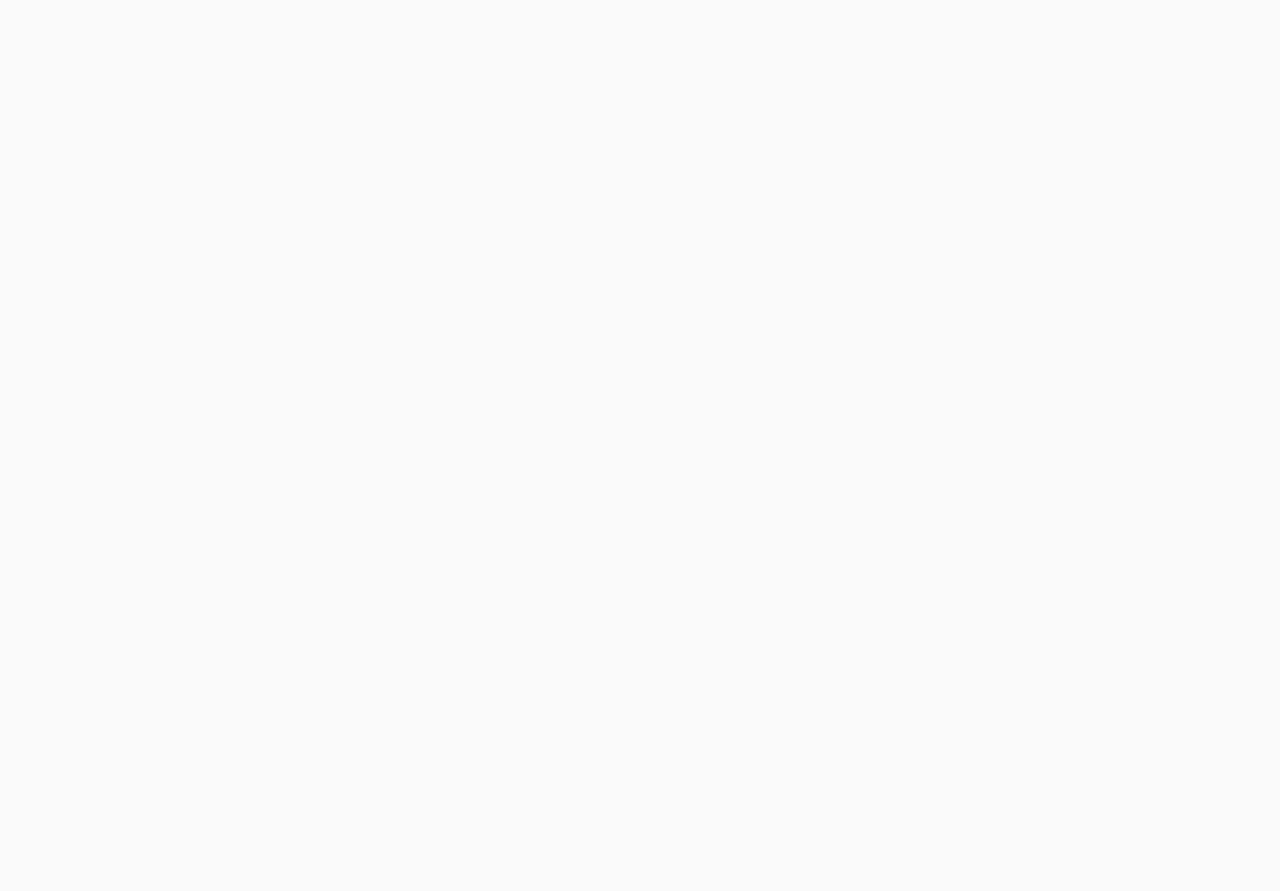
==== commit 93e5fcfc: "tutorial version" ====
--- a/youtubeclone.html
+++ b/youtubeclone.html
@@ -469,6 +469,34 @@
                     </div>
                 </div>
             </div>
+
+            <div class="video-preview">
+                <div class="first-thumbnail">
+                    <img class="yt-thumbnail" src="images/thumbnail-6.webp" alt="yt thumbnail">
+                    <div class="video-duration">19:59</div>
+                </div>
+                <div class="video-info-grid">
+                    <div class="channel-image">
+                        <img class="profile-picture" src="images/channel-6.jpeg" alt="channel-image">
+                    </div>
+                    <div class="video-info">
+                        <div>
+                            <p class="video-title">
+                                Anything You Can Fit In The Circle I’ll Pay For
+                            </p>
+                        </div>
+                        <div>
+                            <p class="channel-name">
+                                MrBeast
+                            </p>
+                        </div>
+                        <div class="class-stats">
+                            <p class="stats">
+                                141 Million Views &#183; 1 years ago
+                            </p>
+                        </div>
+                    </div>
+                </div>
         </div>
     </main>
 </body>
